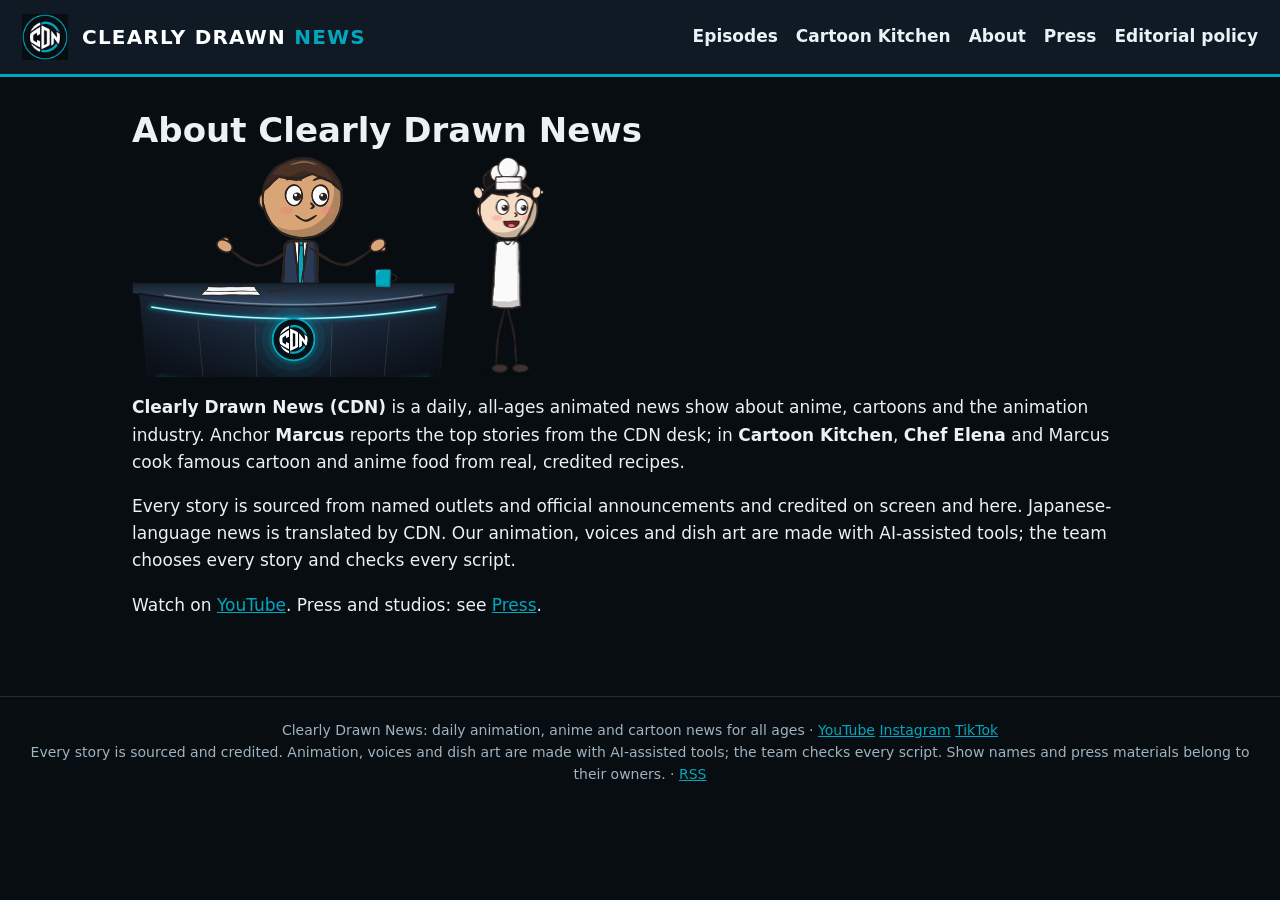
==== about.html @ 4dbed727 "Site update 2026-10-28" ====
<!doctype html><html lang="en"><head><meta charset="utf-8">
<meta name="viewport" content="width=device-width,initial-scale=1">
<title>About | Clearly Drawn News</title><meta name="description" content="Daily anime &amp; cartoon news for the whole family.">
<meta property="og:title" content="About | Clearly Drawn News"><meta property="og:description" content="Daily anime &amp; cartoon news for the whole family.">
<meta property="og:image" content="https://snapwave333.github.io/clearlydrawnnews/assets/banner.jpg"><meta name="twitter:card" content="summary_large_image">
<link rel="icon" href="assets/logo.png"><link rel="alternate" type="application/rss+xml" title="Clearly Drawn News" href="feed.xml">
<link rel="stylesheet" href="assets/site.css"></head><body>
<header><img src="assets/logo.png" alt="CDN logo"><a class="name" href="index.html">CLEARLY DRAWN <span>NEWS</span></a>
<nav><a href="index.html">Episodes</a><a href="kitchen.html">Cartoon Kitchen</a><a href="about.html">About</a>
<a href="press.html">Press</a><a href="editorial.html">Editorial policy</a></nav></header>
<main><h1>About Clearly Drawn News</h1><div class="cast"><img src="assets/marcus_desk.png" alt="Marcus at the CDN desk"><img src="assets/elena.png" alt="Chef Elena"></div><p><strong>Clearly Drawn News (CDN)</strong> is a daily, all-ages animated news show about anime, cartoons and the animation industry. Anchor <strong>Marcus</strong> reports the top stories from the CDN desk; in <strong>Cartoon Kitchen</strong>, <strong>Chef Elena</strong> and Marcus cook famous cartoon and anime food from real, credited recipes.</p><p>Every story is sourced from named outlets and official announcements and credited on screen and here. Japanese-language news is translated by CDN. Our animation, voices and dish art are made with AI-assisted tools; the team chooses every story and checks every script.</p><p>Watch on <a href="https://www.youtube.com/@ClearlyDrawnNews" rel="noopener">YouTube</a>. Press and studios: see <a href="press.html">Press</a>.</p></main>
<footer>Clearly Drawn News: daily animation, anime and cartoon news for all ages · <a href="https://www.youtube.com/@ClearlyDrawnNews" rel="noopener">YouTube</a> <a href="https://www.instagram.com/therealfocogaming/" rel="noopener">Instagram</a> <a href="https://www.tiktok.com/@clearlydrawnlessons" rel="noopener">TikTok</a><br>
Every story is sourced and credited. Animation, voices and dish art are made with AI-assisted tools; the team checks
every script. Show names and press materials belong to their owners. · <a href="feed.xml">RSS</a></footer>
</body></html>
---- assets/site.css ----
:root{--navy:#080D12;--panel:#0F1A24;--cyan:#00A7BF;--orange:#F78C38;--cream:#FFDB9E;--text:#EAF2F6;--dim:#9FB3C0}
*{box-sizing:border-box}body{margin:0;background:var(--navy);color:var(--text);font:17px/1.6 "Segoe UI",system-ui,sans-serif}
a{color:var(--cyan)}a:hover{color:var(--cream)}
header{display:flex;align-items:center;gap:14px;padding:14px 22px;border-bottom:3px solid var(--cyan);background:var(--panel)}
header img{width:46px;height:46px}header .name{font-weight:900;letter-spacing:.06em;font-size:20px;color:#fff;text-decoration:none}
header .name span{color:var(--cyan)}header nav{margin-left:auto;display:flex;gap:18px;flex-wrap:wrap}
header nav a{color:var(--text);text-decoration:none;font-weight:600}header nav a:hover{color:var(--cyan)}
.hero{position:relative}.hero img{width:100%;max-height:420px;object-fit:cover;display:block}
main{max-width:1060px;margin:0 auto;padding:26px 22px 60px}
h1{font-size:34px;line-height:1.2;margin:.2em 0}h2{color:var(--cyan);letter-spacing:.04em;margin-top:1.8em}
.meta{color:var(--dim);font-size:15px}
.video{position:relative;padding-top:56.25%;border-radius:14px;overflow:hidden;background:#000;margin:18px 0}
.video iframe{position:absolute;inset:0;width:100%;height:100%;border:0}
.card{background:var(--panel);border:1px solid #1E2F3C;border-radius:14px;padding:18px 20px;margin:14px 0}
.card h3{margin:.1em 0 .3em}.tag{display:inline-block;background:var(--cyan);color:var(--navy);font-weight:800;
font-size:12px;letter-spacing:.08em;border-radius:20px;padding:2px 10px;margin-right:8px}
.kitchen .tag{background:var(--orange)}.src{font-size:14px;color:var(--dim)}
.grid{display:grid;grid-template-columns:repeat(auto-fill,minmax(300px,1fr));gap:16px}
.chapters{columns:2;font-size:15px}@media(max-width:700px){.chapters{columns:1}h1{font-size:26px}}
.cast{display:flex;gap:18px;align-items:flex-end;flex-wrap:wrap}.cast img{height:220px}
footer{border-top:1px solid #1E2F3C;color:var(--dim);font-size:14px;padding:22px;text-align:center}
.notice{font-size:14px;color:var(--dim);border-left:3px solid var(--orange);padding-left:12px}
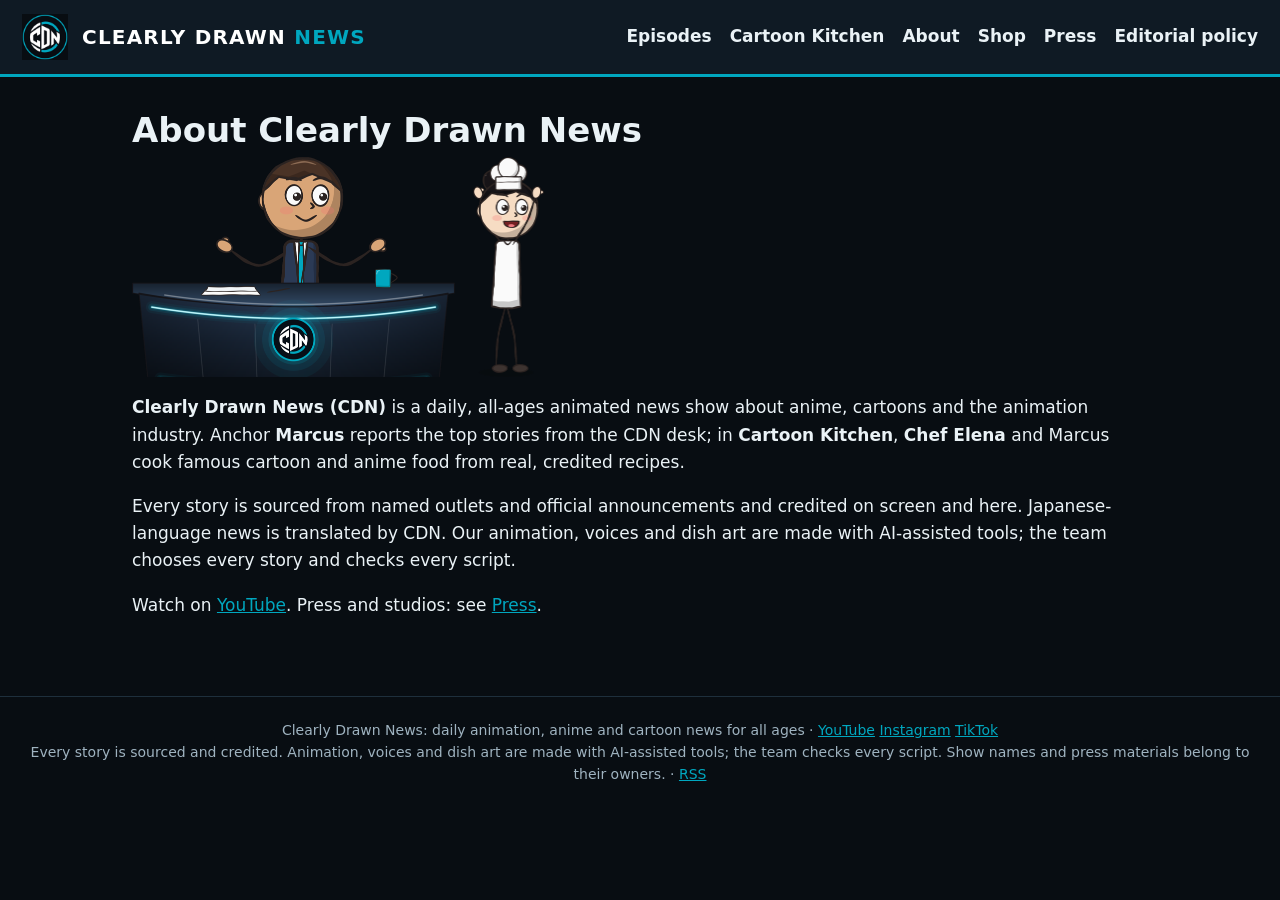
==== commit c1b2f18b: "Site update 2026-10-28" ====
--- a/about.html
+++ b/about.html
@@ -7,7 +7,7 @@
 <link rel="stylesheet" href="assets/site.css"></head><body>
 <header><img src="assets/logo.png" alt="CDN logo"><a class="name" href="index.html">CLEARLY DRAWN <span>NEWS</span></a>
 <nav><a href="index.html">Episodes</a><a href="kitchen.html">Cartoon Kitchen</a><a href="about.html">About</a>
-<a href="press.html">Press</a><a href="editorial.html">Editorial policy</a></nav></header>
+<a href="shop.html">Shop</a><a href="press.html">Press</a><a href="editorial.html">Editorial policy</a></nav></header>
 <main><h1>About Clearly Drawn News</h1><div class="cast"><img src="assets/marcus_desk.png" alt="Marcus at the CDN desk"><img src="assets/elena.png" alt="Chef Elena"></div><p><strong>Clearly Drawn News (CDN)</strong> is a daily, all-ages animated news show about anime, cartoons and the animation industry. Anchor <strong>Marcus</strong> reports the top stories from the CDN desk; in <strong>Cartoon Kitchen</strong>, <strong>Chef Elena</strong> and Marcus cook famous cartoon and anime food from real, credited recipes.</p><p>Every story is sourced from named outlets and official announcements and credited on screen and here. Japanese-language news is translated by CDN. Our animation, voices and dish art are made with AI-assisted tools; the team chooses every story and checks every script.</p><p>Watch on <a href="https://www.youtube.com/@ClearlyDrawnNews" rel="noopener">YouTube</a>. Press and studios: see <a href="press.html">Press</a>.</p></main>
 <footer>Clearly Drawn News: daily animation, anime and cartoon news for all ages · <a href="https://www.youtube.com/@ClearlyDrawnNews" rel="noopener">YouTube</a> <a href="https://www.instagram.com/therealfocogaming/" rel="noopener">Instagram</a> <a href="https://www.tiktok.com/@clearlydrawnlessons" rel="noopener">TikTok</a><br>
 Every story is sourced and credited. Animation, voices and dish art are made with AI-assisted tools; the team checks
--- a/assets/site.css
+++ b/assets/site.css
@@ -21,3 +21,9 @@
 .cast{display:flex;gap:18px;align-items:flex-end;flex-wrap:wrap}.cast img{height:220px}
 footer{border-top:1px solid #1E2F3C;color:var(--dim);font-size:14px;padding:22px;text-align:center}
 .notice{font-size:14px;color:var(--dim);border-left:3px solid var(--orange);padding-left:12px}
+.shop{display:grid;grid-template-columns:repeat(auto-fill,minmax(300px,1fr));gap:18px}
+.product{background:var(--panel);border:1px solid #1E2F3C;border-radius:14px;overflow:hidden;display:flex;flex-direction:column}
+.product img{width:100%;aspect-ratio:1;object-fit:cover;background:#ECF2F6}.product .body{padding:14px 18px 18px;flex:1;display:flex;flex-direction:column}
+.product .tag{align-self:flex-start}.product.hero{border-color:var(--cyan);box-shadow:0 0 0 2px var(--cyan)}.price{font-size:22px;font-weight:900;color:var(--cream)}
+.buy{margin-top:auto;display:inline-block;text-align:center;background:var(--cyan);color:var(--navy);font-weight:800;
+text-decoration:none;border-radius:10px;padding:10px 14px}.buy.soon{background:#24384A;color:var(--dim);cursor:default}
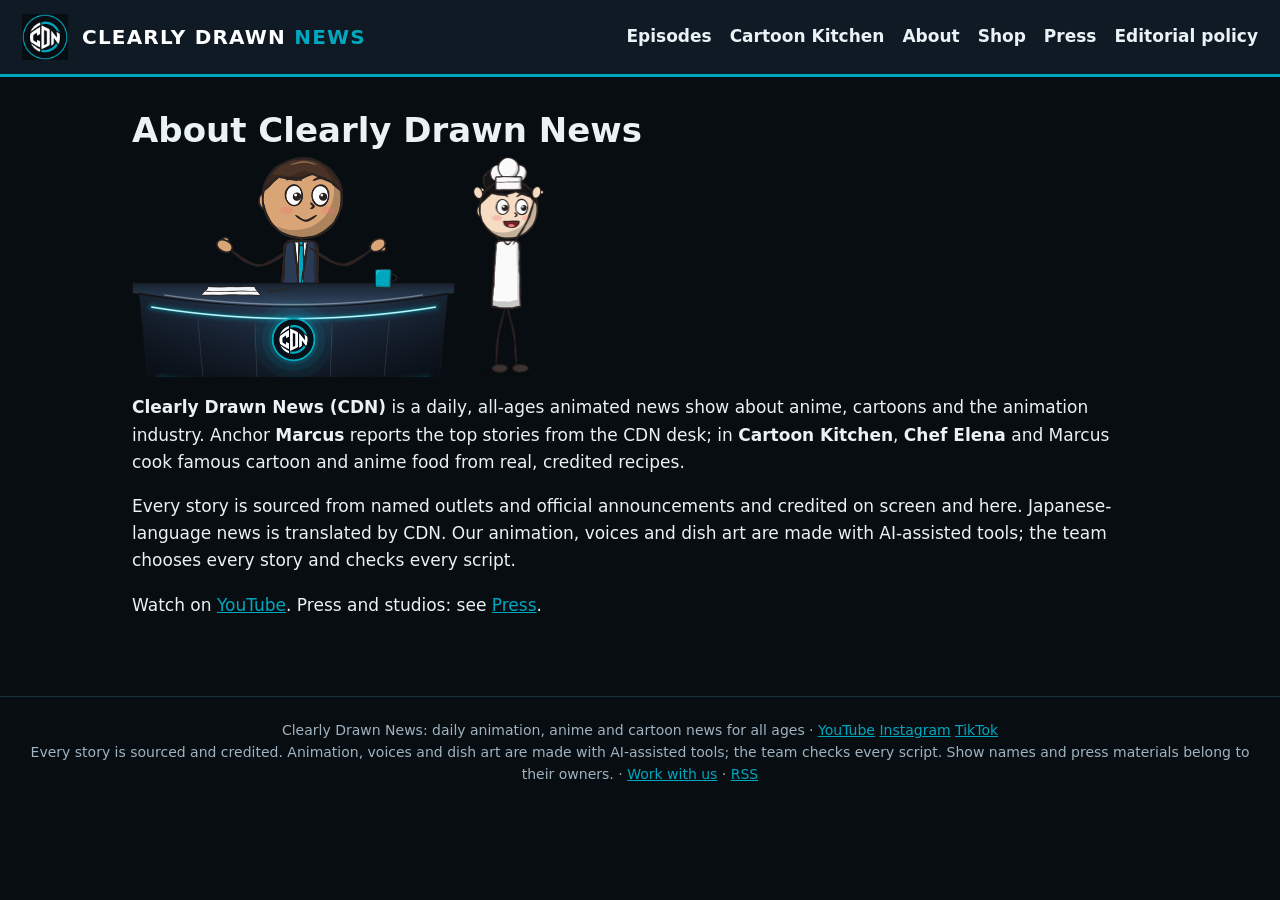
==== commit 2271632b: "Site update 2026-10-29" ====
--- a/about.html
+++ b/about.html
@@ -11,5 +11,6 @@
 <main><h1>About Clearly Drawn News</h1><div class="cast"><img src="assets/marcus_desk.png" alt="Marcus at the CDN desk"><img src="assets/elena.png" alt="Chef Elena"></div><p><strong>Clearly Drawn News (CDN)</strong> is a daily, all-ages animated news show about anime, cartoons and the animation industry. Anchor <strong>Marcus</strong> reports the top stories from the CDN desk; in <strong>Cartoon Kitchen</strong>, <strong>Chef Elena</strong> and Marcus cook famous cartoon and anime food from real, credited recipes.</p><p>Every story is sourced from named outlets and official announcements and credited on screen and here. Japanese-language news is translated by CDN. Our animation, voices and dish art are made with AI-assisted tools; the team chooses every story and checks every script.</p><p>Watch on <a href="https://www.youtube.com/@ClearlyDrawnNews" rel="noopener">YouTube</a>. Press and studios: see <a href="press.html">Press</a>.</p></main>
 <footer>Clearly Drawn News: daily animation, anime and cartoon news for all ages · <a href="https://www.youtube.com/@ClearlyDrawnNews" rel="noopener">YouTube</a> <a href="https://www.instagram.com/therealfocogaming/" rel="noopener">Instagram</a> <a href="https://www.tiktok.com/@clearlydrawnlessons" rel="noopener">TikTok</a><br>
 Every story is sourced and credited. Animation, voices and dish art are made with AI-assisted tools; the team checks
-every script. Show names and press materials belong to their owners. · <a href="feed.xml">RSS</a></footer>
+every script. Show names and press materials belong to their owners. · <a href="sponsor.html">Work with us</a> ·
+<a href="feed.xml">RSS</a></footer>
 </body></html>
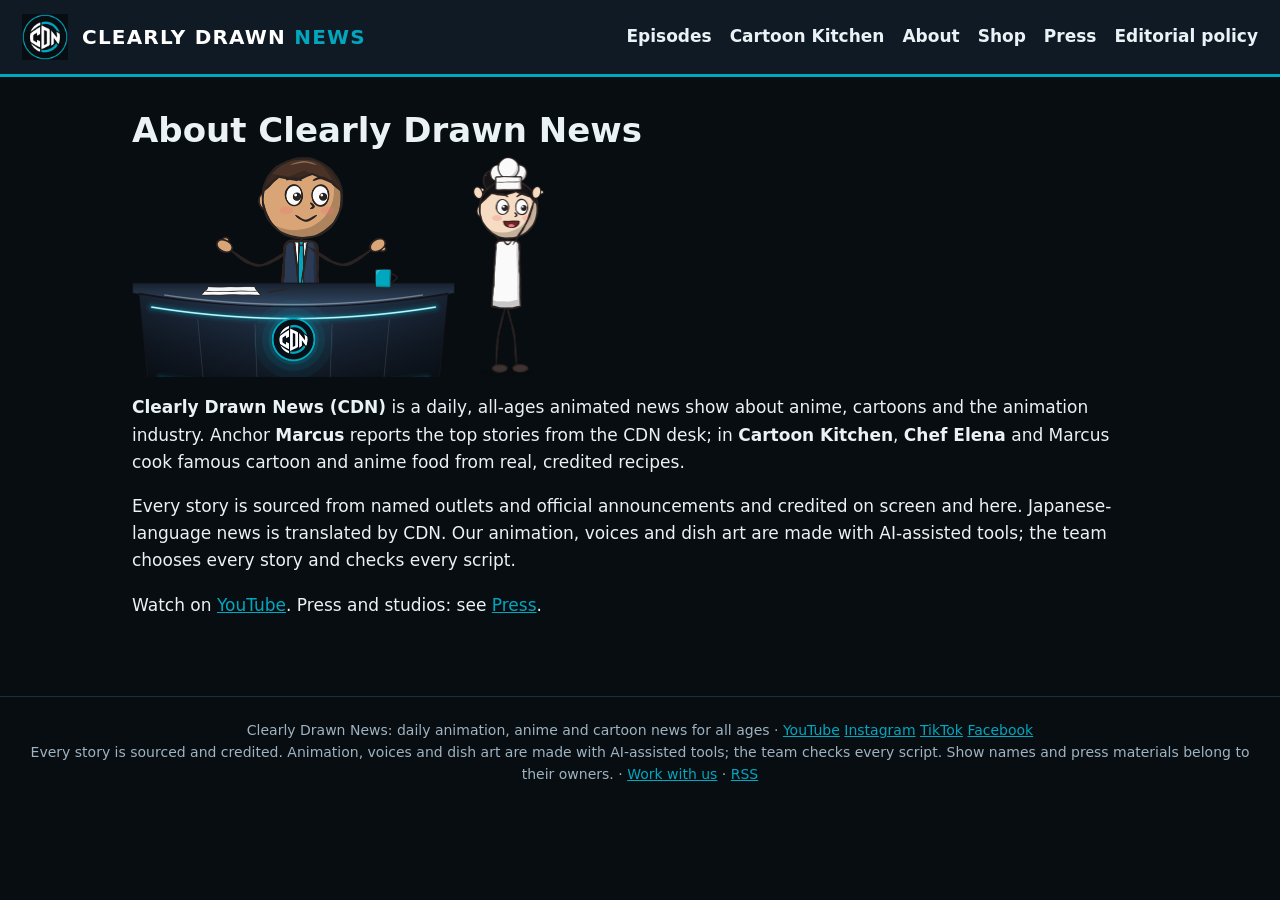
==== commit cfdc55d7: "Site update 2026-10-29" ====
--- a/about.html
+++ b/about.html
@@ -9,7 +9,7 @@
 <nav><a href="index.html">Episodes</a><a href="kitchen.html">Cartoon Kitchen</a><a href="about.html">About</a>
 <a href="shop.html">Shop</a><a href="press.html">Press</a><a href="editorial.html">Editorial policy</a></nav></header>
 <main><h1>About Clearly Drawn News</h1><div class="cast"><img src="assets/marcus_desk.png" alt="Marcus at the CDN desk"><img src="assets/elena.png" alt="Chef Elena"></div><p><strong>Clearly Drawn News (CDN)</strong> is a daily, all-ages animated news show about anime, cartoons and the animation industry. Anchor <strong>Marcus</strong> reports the top stories from the CDN desk; in <strong>Cartoon Kitchen</strong>, <strong>Chef Elena</strong> and Marcus cook famous cartoon and anime food from real, credited recipes.</p><p>Every story is sourced from named outlets and official announcements and credited on screen and here. Japanese-language news is translated by CDN. Our animation, voices and dish art are made with AI-assisted tools; the team chooses every story and checks every script.</p><p>Watch on <a href="https://www.youtube.com/@ClearlyDrawnNews" rel="noopener">YouTube</a>. Press and studios: see <a href="press.html">Press</a>.</p></main>
-<footer>Clearly Drawn News: daily animation, anime and cartoon news for all ages · <a href="https://www.youtube.com/@ClearlyDrawnNews" rel="noopener">YouTube</a> <a href="https://www.instagram.com/therealfocogaming/" rel="noopener">Instagram</a> <a href="https://www.tiktok.com/@clearlydrawnlessons" rel="noopener">TikTok</a><br>
+<footer>Clearly Drawn News: daily animation, anime and cartoon news for all ages · <a href="https://www.youtube.com/@ClearlyDrawnNews" rel="noopener">YouTube</a> <a href="https://www.instagram.com/therealfocogaming/" rel="noopener">Instagram</a> <a href="https://www.tiktok.com/@clearlydrawnlessons" rel="noopener">TikTok</a> <a href="https://www.facebook.com/profile.php?id=61596142346335" rel="noopener">Facebook</a><br>
 Every story is sourced and credited. Animation, voices and dish art are made with AI-assisted tools; the team checks
 every script. Show names and press materials belong to their owners. · <a href="sponsor.html">Work with us</a> ·
 <a href="feed.xml">RSS</a></footer>
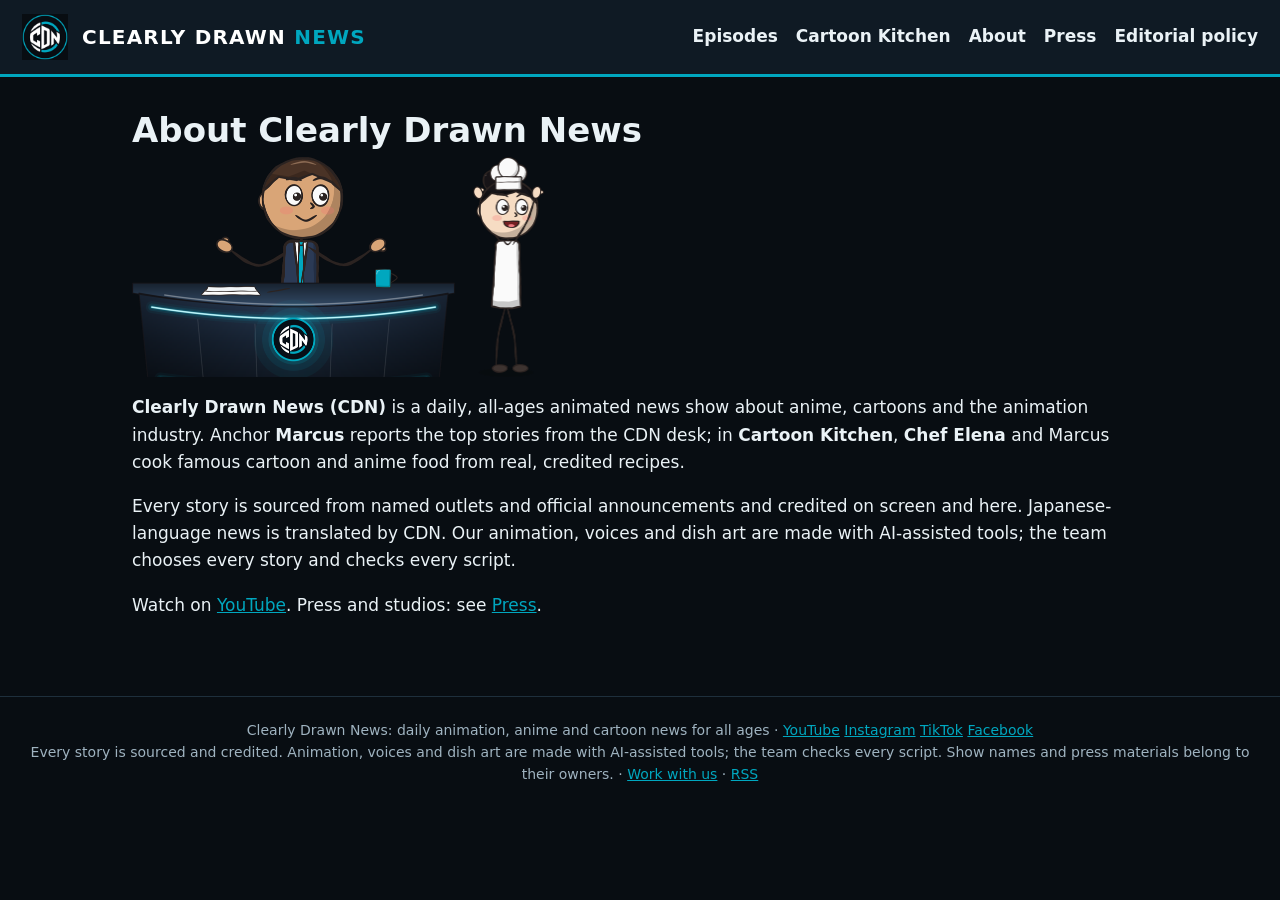
==== commit 4f246383: "Site update 2026-11-20" ====
--- a/about.html
+++ b/about.html
@@ -7,9 +7,9 @@
 <link rel="stylesheet" href="assets/site.css"></head><body>
 <header><img src="assets/logo.png" alt="CDN logo"><a class="name" href="index.html">CLEARLY DRAWN <span>NEWS</span></a>
 <nav><a href="index.html">Episodes</a><a href="kitchen.html">Cartoon Kitchen</a><a href="about.html">About</a>
-<a href="shop.html">Shop</a><a href="press.html">Press</a><a href="editorial.html">Editorial policy</a></nav></header>
+<a href="press.html">Press</a><a href="editorial.html">Editorial policy</a></nav></header>
 <main><h1>About Clearly Drawn News</h1><div class="cast"><img src="assets/marcus_desk.png" alt="Marcus at the CDN desk"><img src="assets/elena.png" alt="Chef Elena"></div><p><strong>Clearly Drawn News (CDN)</strong> is a daily, all-ages animated news show about anime, cartoons and the animation industry. Anchor <strong>Marcus</strong> reports the top stories from the CDN desk; in <strong>Cartoon Kitchen</strong>, <strong>Chef Elena</strong> and Marcus cook famous cartoon and anime food from real, credited recipes.</p><p>Every story is sourced from named outlets and official announcements and credited on screen and here. Japanese-language news is translated by CDN. Our animation, voices and dish art are made with AI-assisted tools; the team chooses every story and checks every script.</p><p>Watch on <a href="https://www.youtube.com/@ClearlyDrawnNews" rel="noopener">YouTube</a>. Press and studios: see <a href="press.html">Press</a>.</p></main>
-<footer>Clearly Drawn News: daily animation, anime and cartoon news for all ages · <a href="https://www.youtube.com/@ClearlyDrawnNews" rel="noopener">YouTube</a> <a href="https://www.instagram.com/therealfocogaming/" rel="noopener">Instagram</a> <a href="https://www.tiktok.com/@clearlydrawnlessons" rel="noopener">TikTok</a> <a href="https://www.facebook.com/profile.php?id=61596142346335" rel="noopener">Facebook</a><br>
+<footer>Clearly Drawn News: daily animation, anime and cartoon news for all ages · <a href="https://www.youtube.com/@ClearlyDrawnNews" rel="noopener">YouTube</a> <a href="https://www.instagram.com/snapwave/" rel="noopener">Instagram</a> <a href="https://www.tiktok.com/@clearlydrawnlessons" rel="noopener">TikTok</a> <a href="https://www.facebook.com/profile.php?id=61596142346335" rel="noopener">Facebook</a><br>
 Every story is sourced and credited. Animation, voices and dish art are made with AI-assisted tools; the team checks
 every script. Show names and press materials belong to their owners. · <a href="sponsor.html">Work with us</a> ·
 <a href="feed.xml">RSS</a></footer>
--- a/assets/site.css
+++ b/assets/site.css
@@ -21,9 +21,3 @@
 .cast{display:flex;gap:18px;align-items:flex-end;flex-wrap:wrap}.cast img{height:220px}
 footer{border-top:1px solid #1E2F3C;color:var(--dim);font-size:14px;padding:22px;text-align:center}
 .notice{font-size:14px;color:var(--dim);border-left:3px solid var(--orange);padding-left:12px}
-.shop{display:grid;grid-template-columns:repeat(auto-fill,minmax(300px,1fr));gap:18px}
-.product{background:var(--panel);border:1px solid #1E2F3C;border-radius:14px;overflow:hidden;display:flex;flex-direction:column}
-.product img{width:100%;aspect-ratio:1;object-fit:cover;background:#ECF2F6}.product .body{padding:14px 18px 18px;flex:1;display:flex;flex-direction:column}
-.product .tag{align-self:flex-start}.product.hero{border-color:var(--cyan);box-shadow:0 0 0 2px var(--cyan)}.price{font-size:22px;font-weight:900;color:var(--cream)}
-.buy{margin-top:auto;display:inline-block;text-align:center;background:var(--cyan);color:var(--navy);font-weight:800;
-text-decoration:none;border-radius:10px;padding:10px 14px}.buy.soon{background:#24384A;color:var(--dim);cursor:default}
